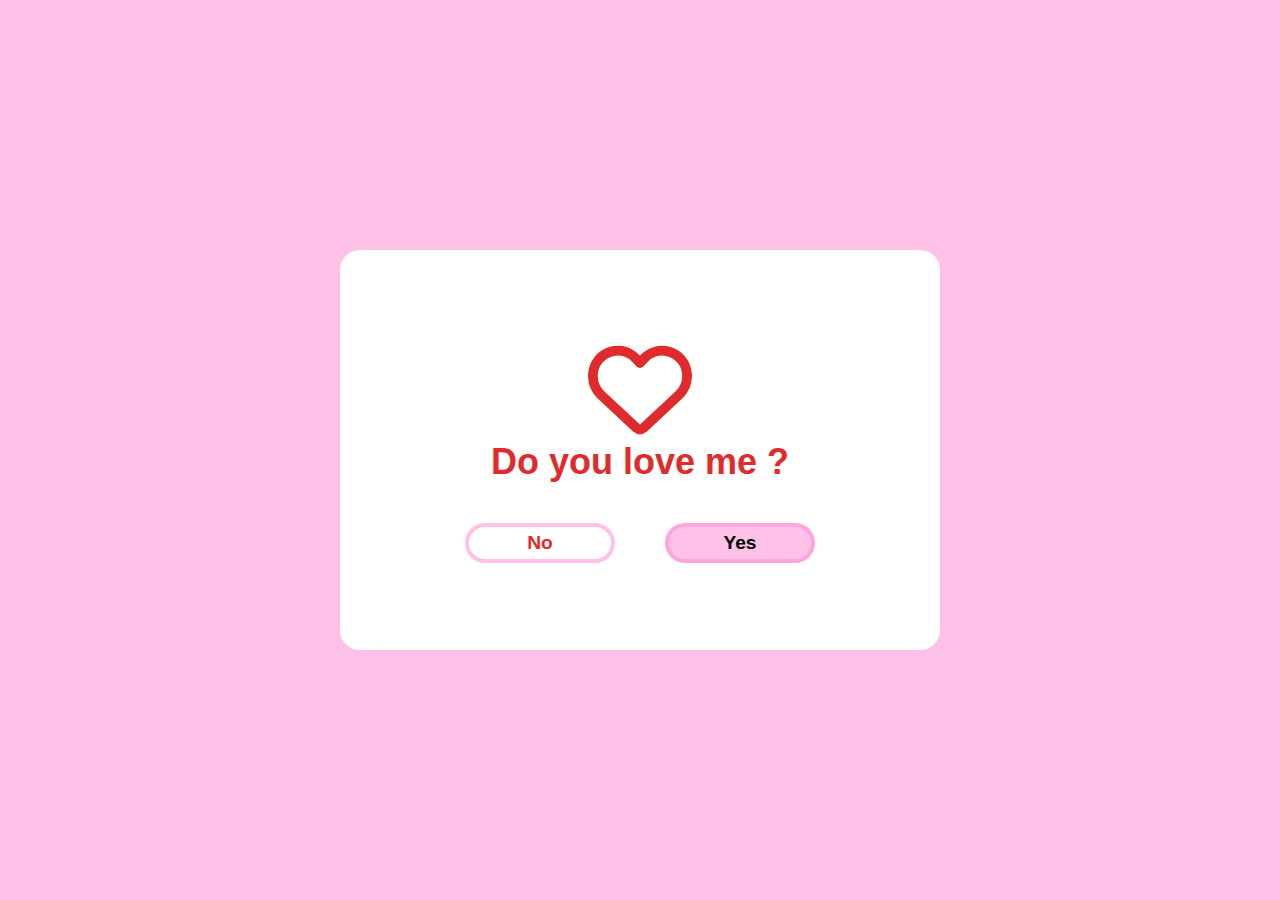
==== index.html @ 8860d8c8 "first commit" ====
<!DOCTYPE html>
<html lang="en">
  <head>
    <meta charset="UTF-8" />
    <meta name="viewport" content="width=device-width, initial-scale=1.0" />
    <title>heyyy</title>
    <link rel="stylesheet" href="https://cdnjs.cloudflare.com/ajax/libs/font-awesome/6.6.0/css/all.min.css">
    <link rel="stylesheet" href="style.css" />
  </head>
  <body>
    <div class="container">
        <i class="fa-regular fa-heart"></i>
      <h2 class="question">Do you love me ?</h2>
      <div class="btngroup">
        <button class="yes-btn">Yes</button>
        <button class="no-btn">No</button>
      </div>
    </div>
    <script src="script.js"></script>
  </body>
</html>
---- style.css ----
:root{
    --container-color: rgb(255 255 255);;
    --bcg-color:rgb(255 144 212 / 56%);
    --font-color: rgb(223 43 43);
    --border-color: rgb(255 144 212 / 56%);
    --yesbtn-color:#024950;
    --nobtn-color:#024950;
    
}
/* var(--bcg-color); */
* {
    margin: 0;
    padding: 0;
    box-sizing: border-box;
    font-family: Verdana, Geneva, Tahoma, sans-serif;
}

body {
    
    min-height: 100vh;
    background-color: var(--bcg-color);
    justify-content: center;
    align-items: center;
    display: flex;
}

.container{
    
    display: flex;
    align-items: center; 
    justify-content: center;
    position: relative;
    background-color: var(--container-color);
    width: 600px;
    height: 400px;
    margin: auto;
    padding: 20px;
    border: 3px ;
    border-radius: 20px;
    flex-direction: column;

}
i{
    font-size: 6.5em;
    color: var(--font-color);

    
}

.container h2 {
    justify-content: center;
    font-size: 36px;
    color: var(--font-color);
    margin-bottom: 40px;
    text-underline-offset: 8px;
}
.btngroup{
    width: 100%;
    height: 40px;
    display: flex;
    justify-content: center;
}
button{
    position: absolute;
    width: 150px;
    height: inherit;
    font-size: 1.2em;
    font-weight: 600;
    border-radius: 30px;
    border: 4px solid ;
    border-color: var(--border-color);
    outline: none;
    cursor: pointer;
}
/* yes */
button:nth-child(1){
    margin-left: 200px ;
    background:  var(--bcg-color);
    color: black;
}
/* no  */
button:nth-child(2){
    margin-right: 200px ;
    background:  var(--container-color);
    color: var(--font-color);
}
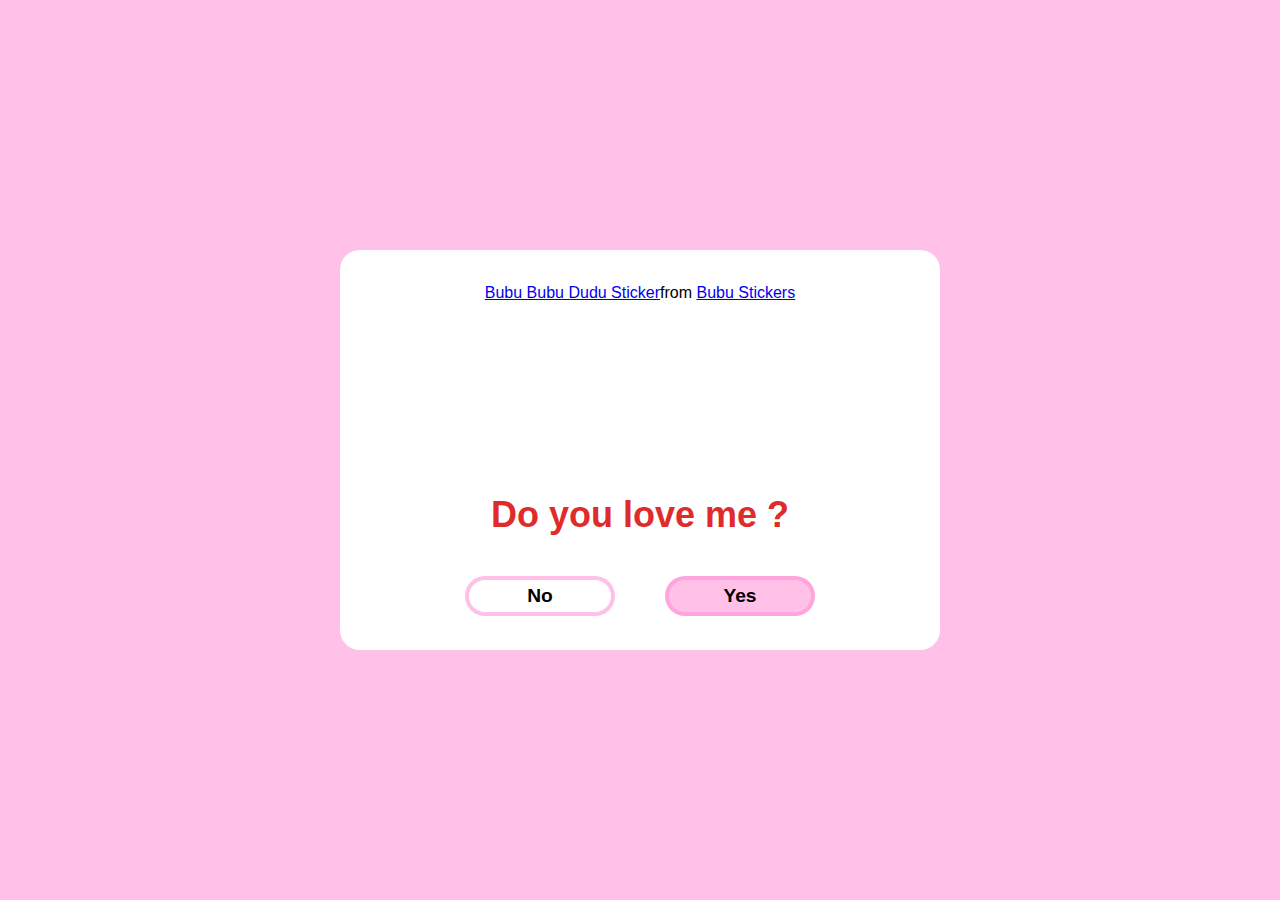
==== commit 657fcd18: "changed doc name" ====
--- a/index.html
+++ b/index.html
@@ -3,17 +3,37 @@
   <head>
     <meta charset="UTF-8" />
     <meta name="viewport" content="width=device-width, initial-scale=1.0" />
-    <title>heyyy</title>
-    <link rel="stylesheet" href="https://cdnjs.cloudflare.com/ajax/libs/font-awesome/6.6.0/css/all.min.css">
+    <title>Viral funny project</title>
+    <link
+      rel="stylesheet"
+      href="https://cdnjs.cloudflare.com/ajax/libs/font-awesome/6.6.0/css/all.min.css"
+    />
     <link rel="stylesheet" href="style.css" />
   </head>
   <body>
     <div class="container">
-        <i class="fa-regular fa-heart"></i>
+      <div
+        class="tenor-gif-embed"
+        data-postid="1717058613202827061"
+        data-share-method="host"
+        data-aspect-ratio="1"
+        data-width="100%"
+      >
+        <a
+          href="https://tenor.com/view/bubu-bubu-dudu-dudu-bear-karadi-gif-1717058613202827061"
+          >Bubu Bubu Dudu Sticker</a
+        >from <a href="https://tenor.com/search/bubu-stickers">Bubu Stickers</a>
+      </div>
+      <script
+        type="text/javascript"
+        async
+        src="https://tenor.com/embed.js"
+      ></script>
+
       <h2 class="question">Do you love me ?</h2>
       <div class="btngroup">
         <button class="yes-btn">Yes</button>
-        <button class="no-btn">No</button>
+        <button class="sample-btn"><a href="No2.html">No</a></button>
       </div>
     </div>
     <script src="script.js"></script>
--- a/style.css
+++ b/style.css
@@ -41,8 +41,10 @@
 
 }
 i{
-    font-size: 6.5em;
-    color: var(--font-color);
+    /* font-size: 1.5em; */
+    /* color: var(--font-color); */
+    color: black;
+    background-color: yellow;
 
     
 }
@@ -84,3 +86,10 @@
     background:  var(--container-color);
     color: var(--font-color);
 }
+.sample-btn a{
+    color: black;
+    text-decoration: none;
+}
+.tenor-gif-embed{
+    height: 210px;
+}
